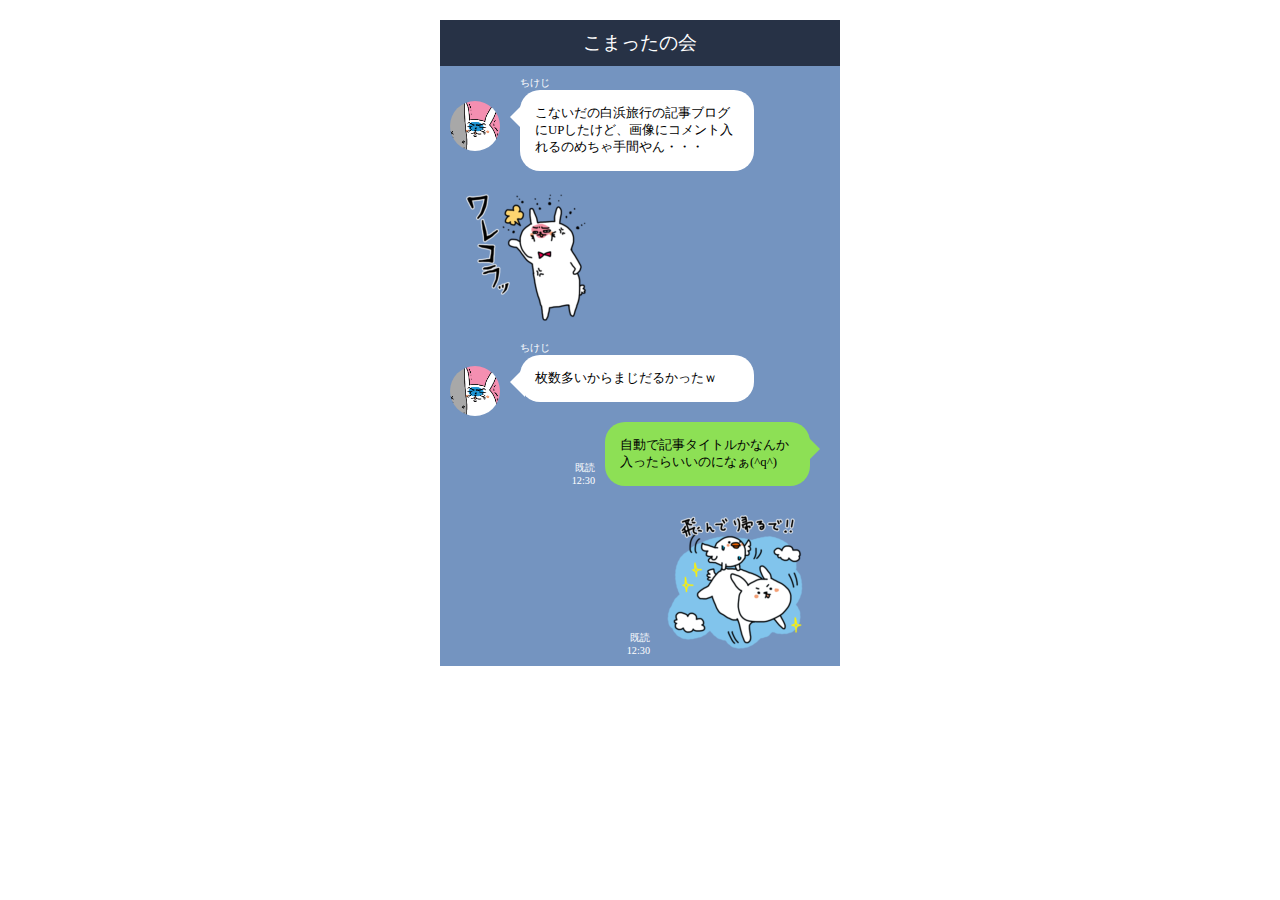
==== chat_line_css/index.html @ f2a0851d "LINE風" ====
<html lang="ja">
<head>
  <meta charset="UTF-8"/>
  <title>LINE風チャット画面をWordPressの記事内に表示する │ 3oWebCreate WEB小ネタと生活ライフハック</title>
  <link rel='stylesheet' href='style.css' type='text/css' media='all' />
</head>
<body>
  <div class="line">

  <div class="line__title">
    こまったの会
  </div>

  <div class="line__contents">
  <div class="line__left">
  <figure>
  <img src="icon.png"  alt="" title="" class="alignnone size-thumbnail wp-image-473" />
  </figure>
  <div class="line__left-text">
  <div class="name">ちけじ</div>
  <div class="text">こないだの白浜旅行の記事ブログにUPしたけど、画像にコメント入れるのめちゃ手間やん・・・</div>
  </div>
  </div>

  <div class="line__left">
  <div class="stanp"><img src="img1.png"  alt="" title="" class="alignnone size-thumbnail wp-image-471" /></div>
  </div>


  <div class="line__left">
  <figure>
  <img src="icon.png"  alt="" title="" class="alignnone size-thumbnail wp-image-473" />
  </figure>
  <div class="line__left-text">
  <div class="name">ちけじ</div>
  <div class="text">枚数多いからまじだるかったｗ</div>
  </div>
  </div>

  <div class="line__right">
  <div class="text">自動で記事タイトルかなんか入ったらいいのになぁ(^q^)</div>
  <span class="date">既読<br>12:30</span>
  </div>

  <div class="line__right">
  <div class="stanp"><img src="img2.png"  alt="" title="" class="alignnone size-thumbnail wp-image-469" /></div>
  <span class="date">既読<br>12:30</span>
  </div>
  </div>

  </div>

</body>

</html>
---- chat_line_css/style.css ----
/*/////////////////////////////////////////////////
//LINE風チャット画面をWordPressの記事内に表示する
/////////////////////////////////////////////////*/


.line {
  padding:0;
  background: #7494c0;
  overflow: hidden;
  max-width: 400px;
  margin: 20px auto;
  font-size: 80%;
}

/* タイトル部分 */
.line .line__title {
  background: #273246;
  padding: 10px;
  text-align: center;
  font-size: 150%;
  color: #ffffff;
}

/* 会話部分 */
.line .line__contents {
  padding: 10px;
}

/* 相手の会話 */
.line .line__left {
    width: 100%;
    position: relative;
    display: block;
    margin-bottom: 10px;
    max-width: 80%;
    clear: both;
}

/* アイコン画像 */
.line .line__left figure {
    width: 50px;
    position: absolute;
    top: 25px;
    left: 0;
    padding: 0;
    margin: 0;

}

/* 正方形を用意 */
.line .line__left figure img{
    border-radius: 50%;
    width: 50px;
    height: 50px;
}

.line .line__left .line__left-text{
  margin-left: 70px;
}

.line .line__left .line__left-text .name{
  font-size: 80%;
  color: #ffffff;
}

/* コメントエリア */
.line .line__left .text{
  margin: 0;
  position: relative;
  padding: 15px;
  border-radius: 20px;
  background-color: #ffffff;

}

/* 吹き出し */
.line .line__left .text::after{
  content: '';
  position: absolute;
  display: block;
  width: 0;
  height: 0;
  left: -10px;
  top: 12px;
  border-right: 15px solid #ffffff;
  border-top: 15px solid transparent;
  border-bottom: 15px solid transparent;
}

/* 自分の会話 */
.line .line__right {
    position: relative;
    display: block;
    margin: 10px 0;
    max-width: 75%;
    float: right;
    margin-right: 20px;
    clear: both;
}

/* コメントエリア */
.line .line__right .text {
  padding: 15px;
  border-radius: 20px;
  background-color: #8de055;
  margin: 0;
  margin-left: 80px;
}

/* 吹き出し */
.line .line__right .text::after{
  content: '';
  position: absolute;
  display: block;
  width: 0;
  height: 0;
  right: -10px;
  top: 12px;
  border-left: 15px solid #8de055;
  border-top: 15px solid transparent;
  border-bottom: 15px solid transparent;
}

/* 自分がスタンプを送る時 */
.line .line__right .stanp {
  position: relative;
  margin-left: 80px;
}

/* 既読エリア */
.line .line__right .date{
  content: '';
  position: absolute;
  display: block;
  width: 100px;
  text-align: right;
  left: -30px;
  bottom: 0px;
  font-size: 80%;
  color: #ffffff;
}
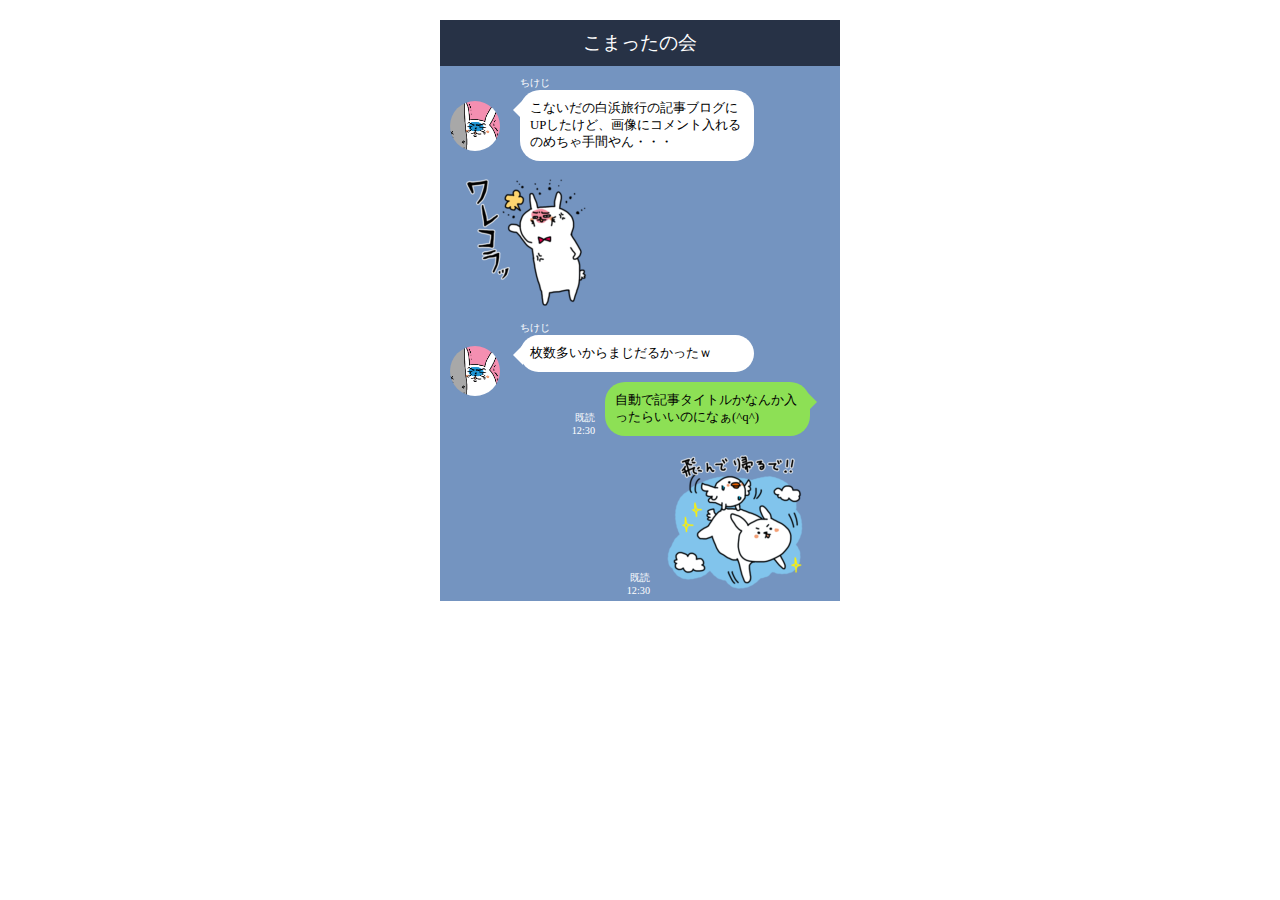
==== commit c35ef431: "LINE風会話ソース修正" ====
--- a/chat_line_css/index.html
+++ b/chat_line_css/index.html
@@ -14,7 +14,7 @@
   <div class="line__contents">
   <div class="line__left">
   <figure>
-  <img src="icon.png"  alt="" title="" class="alignnone size-thumbnail wp-image-473" />
+  <img src="icon.png"  alt="" title="" />
   </figure>
   <div class="line__left-text">
   <div class="name">ちけじ</div>
@@ -23,13 +23,13 @@
   </div>
 
   <div class="line__left">
-  <div class="stanp"><img src="img1.png"  alt="" title="" class="alignnone size-thumbnail wp-image-471" /></div>
+  <div class="stanp"><img src="img1.png"  alt="" title="" /></div>
   </div>
 
 
   <div class="line__left">
   <figure>
-  <img src="icon.png"  alt="" title="" class="alignnone size-thumbnail wp-image-473" />
+  <img src="icon.png"  alt="" title="" />
   </figure>
   <div class="line__left-text">
   <div class="name">ちけじ</div>
@@ -43,7 +43,7 @@
   </div>
 
   <div class="line__right">
-  <div class="stanp"><img src="img2.png"  alt="" title="" class="alignnone size-thumbnail wp-image-469" /></div>
+  <div class="stanp"><img src="img2.png"  alt="" title="" /></div>
   <span class="date">既読<br>12:30</span>
   </div>
   </div>
--- a/chat_line_css/style.css
+++ b/chat_line_css/style.css
@@ -31,7 +31,7 @@
     width: 100%;
     position: relative;
     display: block;
-    margin-bottom: 10px;
+    margin-bottom: 5px;
     max-width: 80%;
     clear: both;
 }
@@ -67,7 +67,7 @@
 .line .line__left .text{
   margin: 0;
   position: relative;
-  padding: 15px;
+  padding: 10px;
   border-radius: 20px;
   background-color: #ffffff;
 
@@ -80,18 +80,18 @@
   display: block;
   width: 0;
   height: 0;
-  left: -10px;
-  top: 12px;
-  border-right: 15px solid #ffffff;
-  border-top: 15px solid transparent;
-  border-bottom: 15px solid transparent;
+  left: -7px;
+  top: 10px;
+  border-right: 10px solid #ffffff;
+  border-top: 10px solid transparent;
+  border-bottom: 10px solid transparent;
 }
 
 /* 自分の会話 */
 .line .line__right {
     position: relative;
     display: block;
-    margin: 10px 0;
+    margin: 5px 0;
     max-width: 75%;
     float: right;
     margin-right: 20px;
@@ -100,7 +100,7 @@
 
 /* コメントエリア */
 .line .line__right .text {
-  padding: 15px;
+  padding: 10px;
   border-radius: 20px;
   background-color: #8de055;
   margin: 0;
@@ -114,11 +114,11 @@
   display: block;
   width: 0;
   height: 0;
-  right: -10px;
-  top: 12px;
-  border-left: 15px solid #8de055;
-  border-top: 15px solid transparent;
-  border-bottom: 15px solid transparent;
+  right: -7px;
+  top: 10px;
+  border-left: 10px solid #8de055;
+  border-top: 10px solid transparent;
+  border-bottom: 10px solid transparent;
 }
 
 /* 自分がスタンプを送る時 */
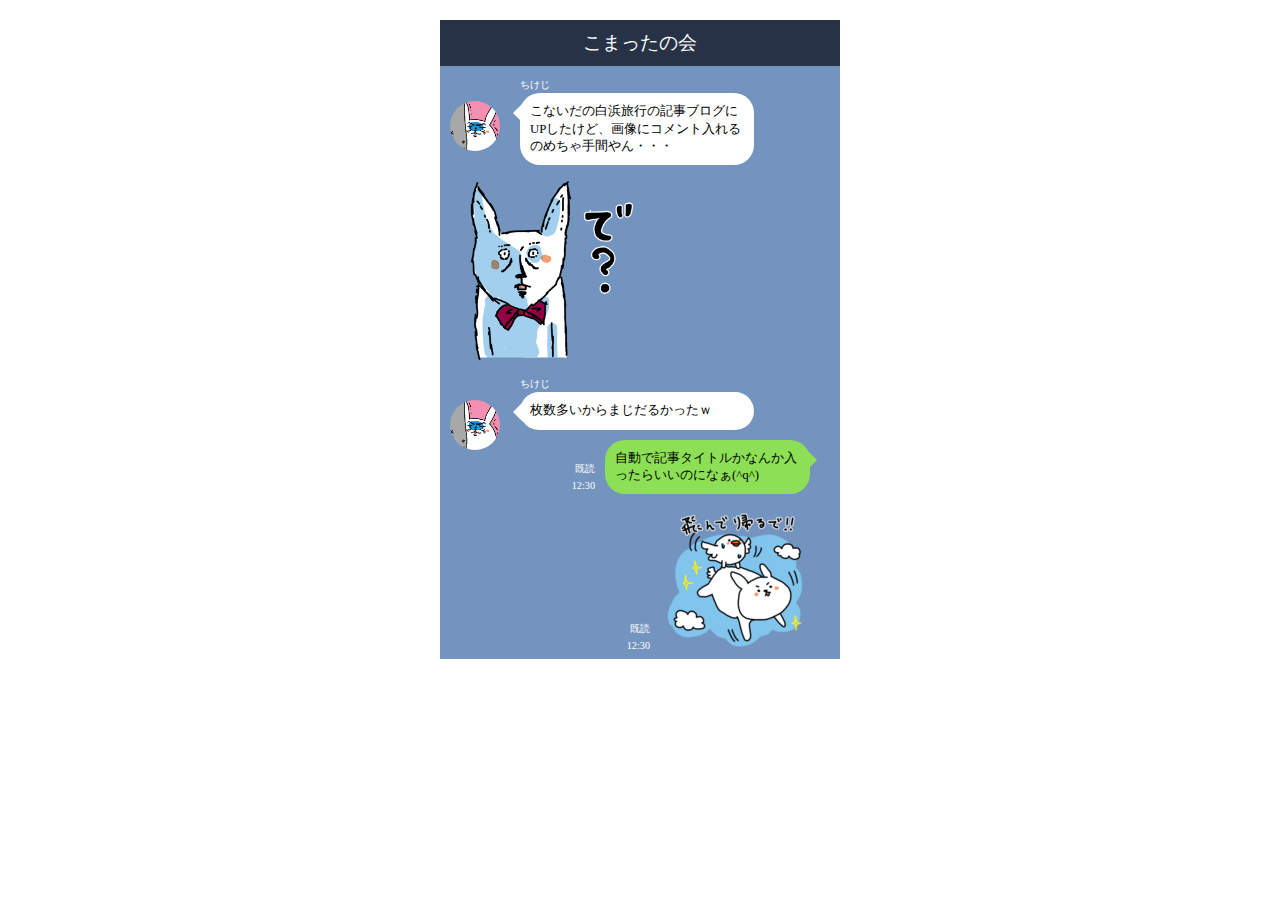
==== commit 32f6dddb: "マージン等細かい調整" ====
--- a/chat_line_css/index.html
+++ b/chat_line_css/index.html
@@ -23,7 +23,7 @@
   </div>
 
   <div class="line__left">
-  <div class="stanp"><img src="img1.png"  alt="" title="" /></div>
+  <div class="stanp"><img src="4.png"  alt="" title="" /></div>
   </div>
 
 
--- a/chat_line_css/style.css
+++ b/chat_line_css/style.css
@@ -24,6 +24,12 @@
 /* 会話部分 */
 .line .line__contents {
   padding: 10px;
+  line-height: 135%;
+}
+
+/* スタンプ画像最大幅 */
+.line .stanp img{
+  max-width:200px;
 }
 
 /* 相手の会話 */
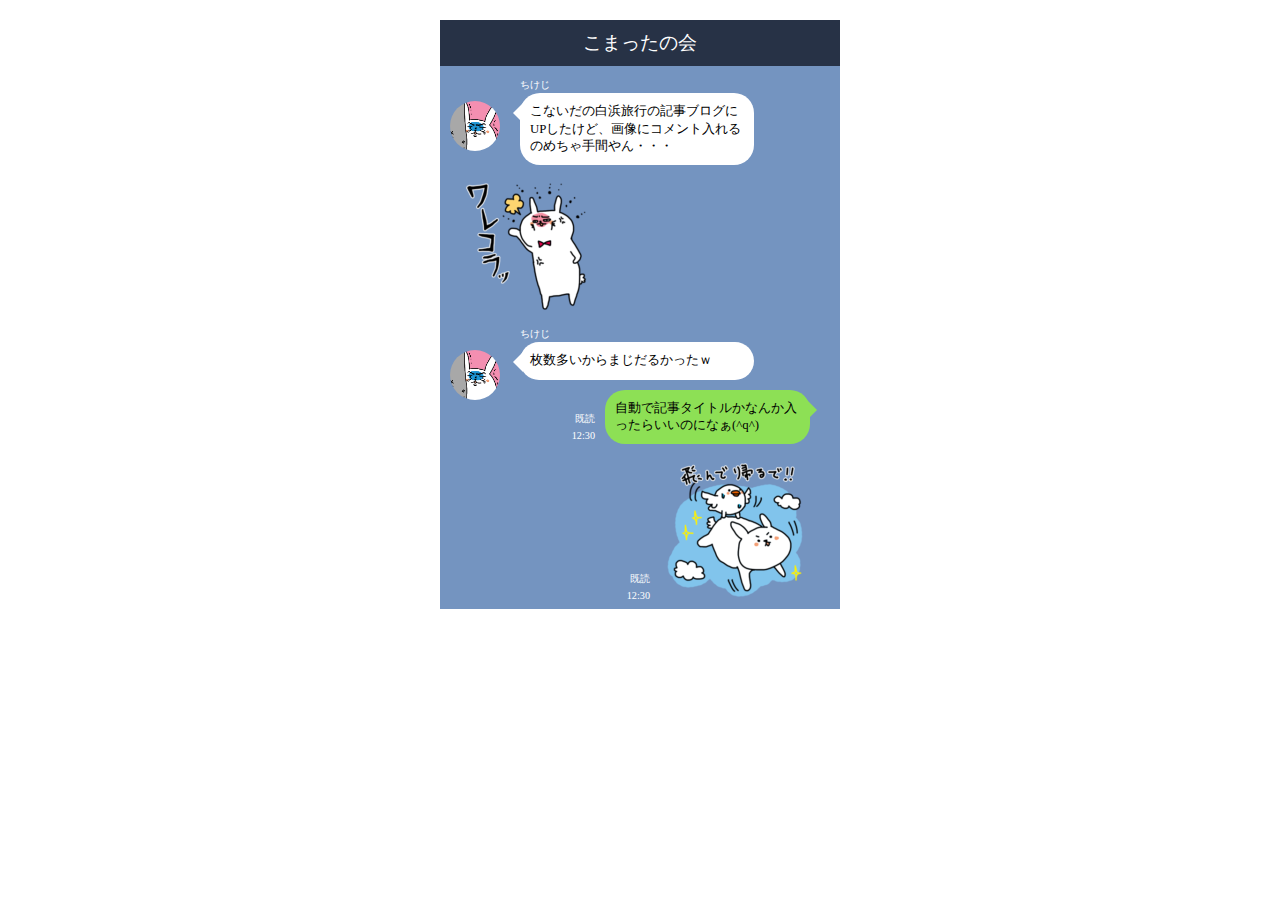
==== commit ad5e6f04: "不要ファイル削除" ====
--- a/chat_line_css/index.html
+++ b/chat_line_css/index.html
@@ -23,7 +23,7 @@
   </div>
 
   <div class="line__left">
-  <div class="stanp"><img src="4.png"  alt="" title="" /></div>
+  <div class="stanp"><img src="img1.png"  alt="" title="" /></div>
   </div>
 
 
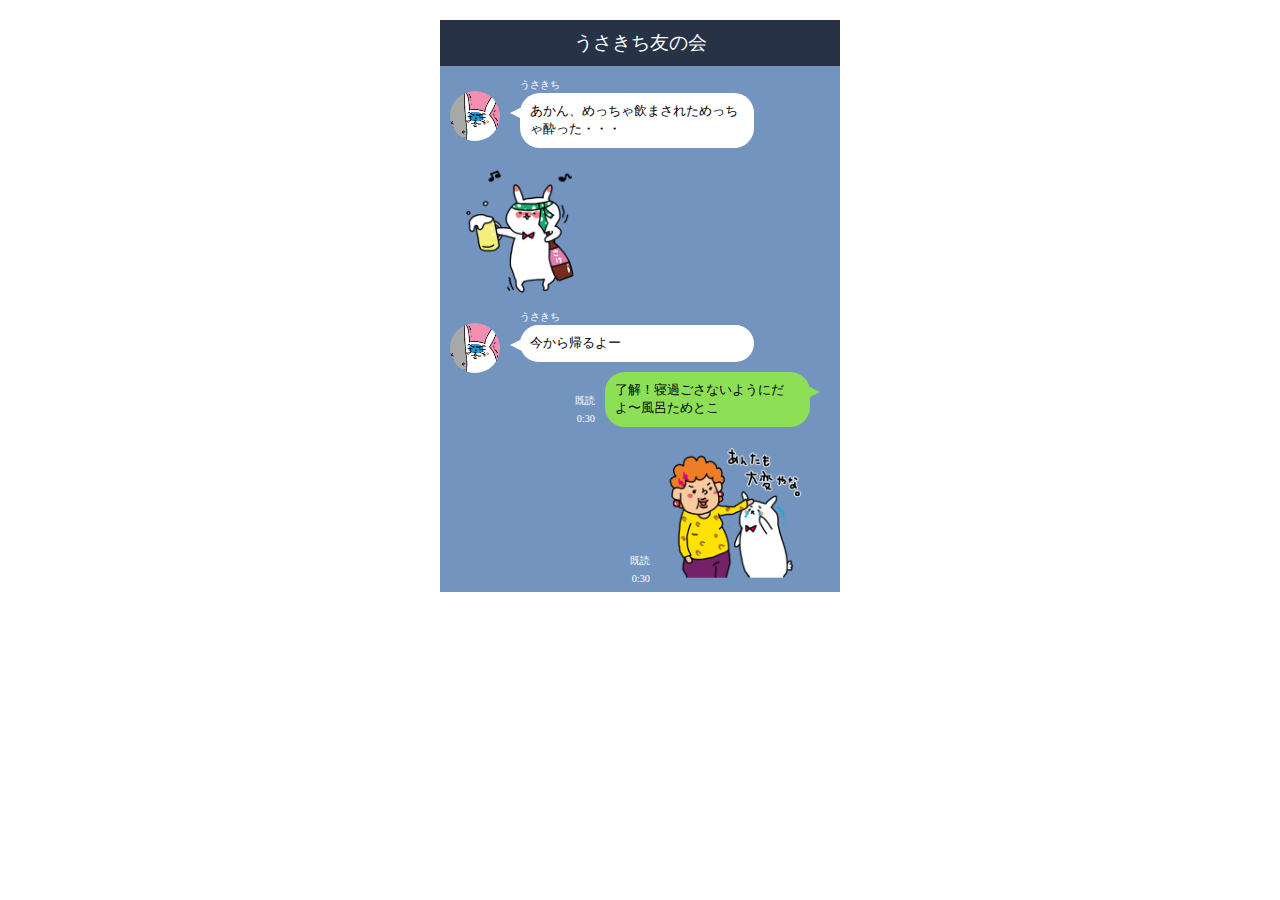
==== commit c243d867: "スタンプ追加" ====
--- a/chat_line_css/index.html
+++ b/chat_line_css/index.html
@@ -8,43 +8,43 @@
   <div class="line">
 
   <div class="line__title">
-    こまったの会
+    うさきち友の会
   </div>
 
   <div class="line__contents">
   <div class="line__left">
   <figure>
-  <img src="icon.png"  alt="" title="" />
+  <img src="icon.png" />
   </figure>
   <div class="line__left-text">
-  <div class="name">ちけじ</div>
-  <div class="text">こないだの白浜旅行の記事ブログにUPしたけど、画像にコメント入れるのめちゃ手間やん・・・</div>
+  <div class="name">うさきち</div>
+  <div class="text">あかん、めっちゃ飲まされためっちゃ酔った・・・</div>
   </div>
   </div>
 
   <div class="line__left">
-  <div class="stanp"><img src="img1.png"  alt="" title="" /></div>
+  <div class="stanp"><img src="./stamp/13.png"  /></div>
   </div>
 
 
   <div class="line__left">
   <figure>
-  <img src="icon.png"  alt="" title="" />
+  <img src="icon.png" />
   </figure>
   <div class="line__left-text">
-  <div class="name">ちけじ</div>
-  <div class="text">枚数多いからまじだるかったｗ</div>
+  <div class="name">うさきち</div>
+  <div class="text">今から帰るよー</div>
   </div>
   </div>
 
   <div class="line__right">
-  <div class="text">自動で記事タイトルかなんか入ったらいいのになぁ(^q^)</div>
-  <span class="date">既読<br>12:30</span>
+  <div class="text">了解！寝過ごさないようにだよ〜風呂ためとこ</div>
+  <span class="date">既読<br>0:30</span>
   </div>
 
   <div class="line__right">
-  <div class="stanp"><img src="img2.png"  alt="" title="" /></div>
-  <span class="date">既読<br>12:30</span>
+    <div class="stanp"><img src="./stamp/22.png"  /></div>
+  <span class="date">既読<br>0:30</span>
   </div>
   </div>
 
--- a/chat_line_css/style.css
+++ b/chat_line_css/style.css
@@ -29,7 +29,7 @@
 
 /* スタンプ画像最大幅 */
 .line .stanp img{
-  max-width:200px;
+  max-width:150px;
 }
 
 /* 相手の会話 */
@@ -46,7 +46,7 @@
 .line .line__left figure {
     width: 50px;
     position: absolute;
-    top: 25px;
+    top: 15px;
     left: 0;
     padding: 0;
     margin: 0;
@@ -86,9 +86,9 @@
   display: block;
   width: 0;
   height: 0;
-  left: -7px;
+  left: -10px;
   top: 10px;
-  border-right: 10px solid #ffffff;
+  border-right: 20px solid #ffffff;
   border-top: 10px solid transparent;
   border-bottom: 10px solid transparent;
 }
@@ -120,9 +120,9 @@
   display: block;
   width: 0;
   height: 0;
-  right: -7px;
+  right: -10px;
   top: 10px;
-  border-left: 10px solid #8de055;
+  border-left: 20px solid #8de055;
   border-top: 10px solid transparent;
   border-bottom: 10px solid transparent;
 }
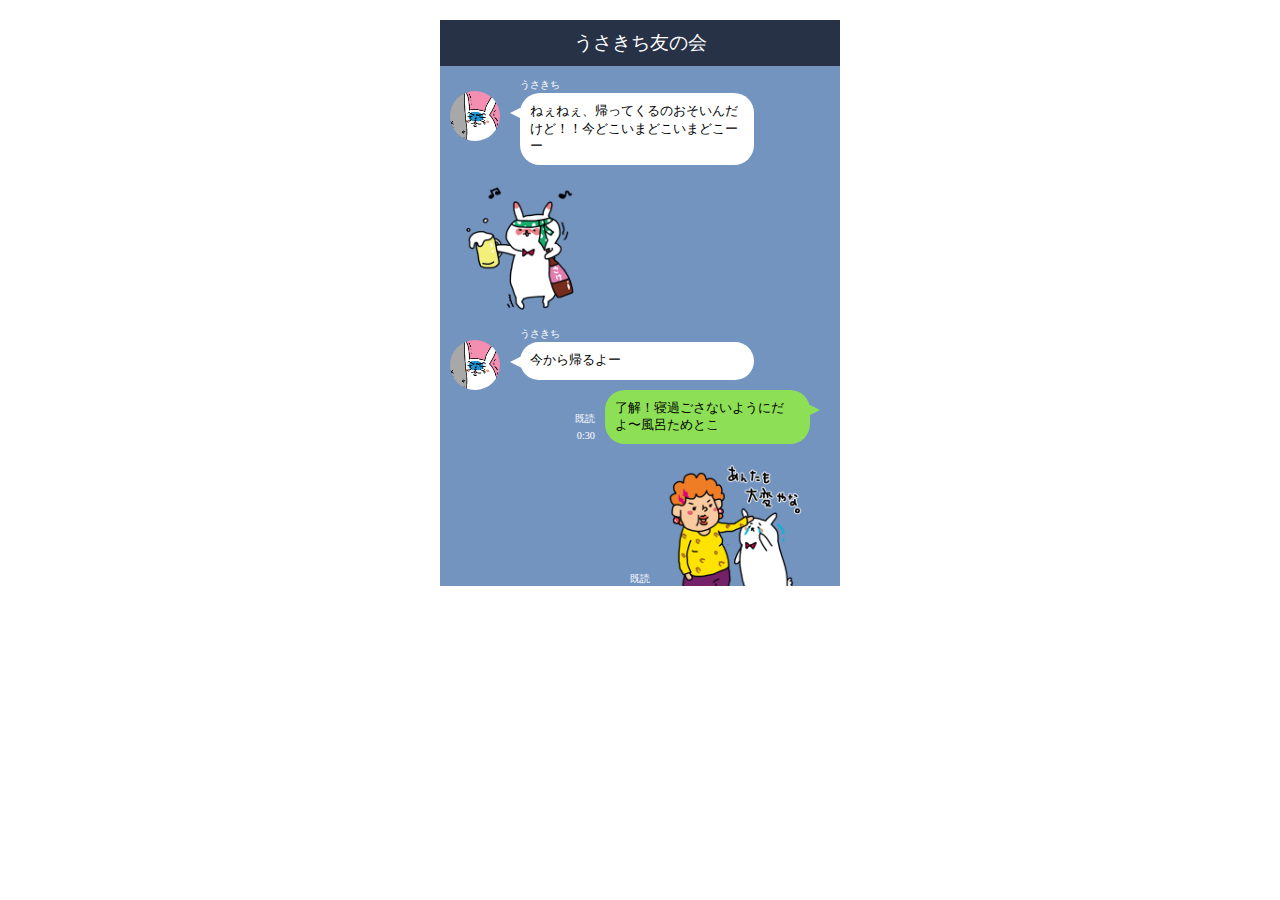
==== commit fd1931ac: "固定追加" ====
--- a/chat_line_css/index.html
+++ b/chat_line_css/index.html
@@ -5,50 +5,58 @@
   <link rel='stylesheet' href='style.css' type='text/css' media='all' />
 </head>
 <body>
+  <!-- ▼LINE風ここから -->
   <div class="line">
+    <!-- タイトル -->
+    <div class="line__title">
+      うさきち友の会
+    </div>
 
-  <div class="line__title">
-    うさきち友の会
+    <!-- 会話エリア -->
+    <div class="line__contents scroll">
+
+      <!-- 相手の吹き出し -->
+      <div class="line__left">
+        <figure>
+          <img src="icon.png" />
+        </figure>
+        <div class="line__left-text">
+          <div class="name">うさきち</div>
+          <div class="text">ねぇねぇ、帰ってくるのおそいんだけど！！今どこいまどこいまどこーー</div>
+        </div>
+      </div>
+
+      <!-- 相手のスタンプ -->
+      <div class="line__left">
+        <div class="stanp"><img src="./stamp/13.png" /></div>
+      </div>
+
+      <!-- 相手の吹き出し -->
+      <div class="line__left">
+        <figure>
+          <img src="icon.png" />
+        </figure>
+        <div class="line__left-text">
+          <div class="name">うさきち</div>
+          <div class="text">今から帰るよー</div>
+        </div>
+      </div>
+
+      <!-- 自分の吹き出し -->
+      <div class="line__right">
+        <div class="text">了解！寝過ごさないようにだよ〜風呂ためとこ</div>
+        <span class="date">既読<br>0:30</span>
+      </div>
+
+      <!-- 自分のスタンプ -->
+      <div class="line__right">
+        <div class="stanp"><img src="./stamp/22.png" /></div>
+        <span class="date">既読<br>0:30</span>
+      </div>
+
+    </div>
   </div>
-
-  <div class="line__contents">
-  <div class="line__left">
-  <figure>
-  <img src="icon.png" />
-  </figure>
-  <div class="line__left-text">
-  <div class="name">うさきち</div>
-  <div class="text">あかん、めっちゃ飲まされためっちゃ酔った・・・</div>
-  </div>
-  </div>
-
-  <div class="line__left">
-  <div class="stanp"><img src="./stamp/13.png"  /></div>
-  </div>
-
-
-  <div class="line__left">
-  <figure>
-  <img src="icon.png" />
-  </figure>
-  <div class="line__left-text">
-  <div class="name">うさきち</div>
-  <div class="text">今から帰るよー</div>
-  </div>
-  </div>
-
-  <div class="line__right">
-  <div class="text">了解！寝過ごさないようにだよ〜風呂ためとこ</div>
-  <span class="date">既読<br>0:30</span>
-  </div>
-
-  <div class="line__right">
-    <div class="stanp"><img src="./stamp/22.png"  /></div>
-  <span class="date">既読<br>0:30</span>
-  </div>
-  </div>
-
-  </div>
+  <!--　▲LINE風ここまで -->
 
 </body>
 
--- a/chat_line_css/style.css
+++ b/chat_line_css/style.css
@@ -25,6 +25,11 @@
 .line .line__contents {
   padding: 10px;
   line-height: 135%;
+}
+
+.line .scroll {
+  height: 500px;
+  overflow-y: scroll;
 }
 
 /* スタンプ画像最大幅 */
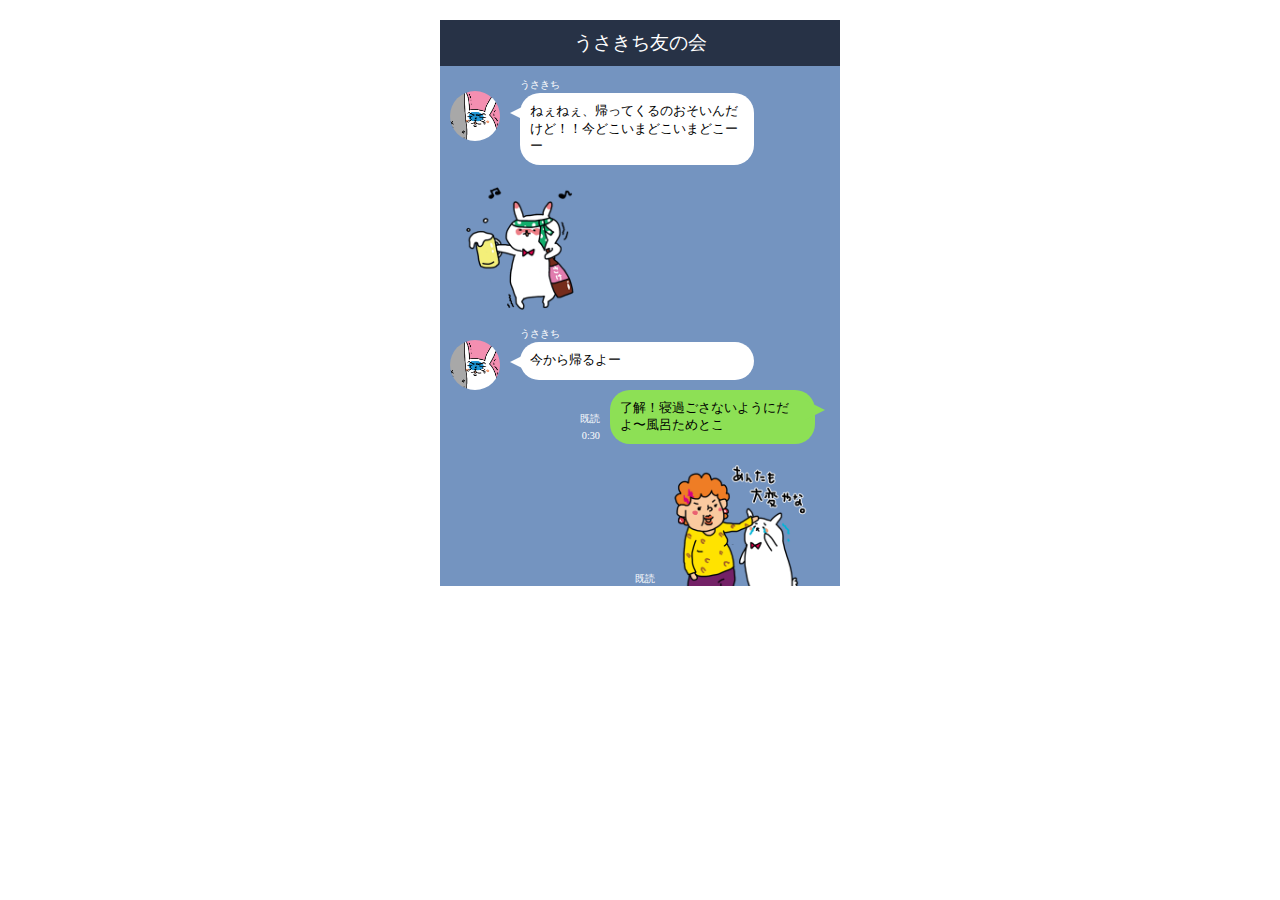
==== commit 4bd7bf10: "ver1.1" ====
--- a/chat_line_css/index.html
+++ b/chat_line_css/index.html
@@ -1,18 +1,19 @@
 <html lang="ja">
 <head>
   <meta charset="UTF-8"/>
-  <title>LINE風チャット画面をWordPressの記事内に表示する │ 3oWebCreate WEB小ネタと生活ライフハック</title>
+  <title>LINE風チャット画面(会話方式)を記事に表示する方法 │ 3oWebCreate WEB小ネタと生活ライフハック</title>
   <link rel='stylesheet' href='style.css' type='text/css' media='all' />
 </head>
 <body>
+
   <!-- ▼LINE風ここから -->
-  <div class="line">
+  <div class="line__container">
     <!-- タイトル -->
     <div class="line__title">
       うさきち友の会
     </div>
 
-    <!-- 会話エリア -->
+    <!-- ▼会話エリア scrollを外すと高さ固定解除 -->
     <div class="line__contents scroll">
 
       <!-- 相手の吹き出し -->
@@ -28,7 +29,7 @@
 
       <!-- 相手のスタンプ -->
       <div class="line__left">
-        <div class="stanp"><img src="./stamp/13.png" /></div>
+        <div class="stamp"><img src="./stamp/13.png" /></div>
       </div>
 
       <!-- 相手の吹き出し -->
@@ -50,11 +51,12 @@
 
       <!-- 自分のスタンプ -->
       <div class="line__right">
-        <div class="stanp"><img src="./stamp/22.png" /></div>
+        <div class="stamp"><img src="./stamp/22.png" /></div>
         <span class="date">既読<br>0:30</span>
       </div>
 
     </div>
+    <!--　▲会話エリア ここまで -->
   </div>
   <!--　▲LINE風ここまで -->
 
--- a/chat_line_css/style.css
+++ b/chat_line_css/style.css
@@ -1,9 +1,8 @@
 /*/////////////////////////////////////////////////
-//LINE風チャット画面をWordPressの記事内に表示する
+//LINE風チャット画面(会話方式)を記事に表示する方法
 /////////////////////////////////////////////////*/
 
-
-.line {
+.line__container {
   padding:0;
   background: #7494c0;
   overflow: hidden;
@@ -13,7 +12,7 @@
 }
 
 /* タイトル部分 */
-.line .line__title {
+.line__container .line__title {
   background: #273246;
   padding: 10px;
   text-align: center;
@@ -22,23 +21,24 @@
 }
 
 /* 会話部分 */
-.line .line__contents {
+.line__container .line__contents {
   padding: 10px;
+  overflow: hidden;
   line-height: 135%;
 }
 
-.line .scroll {
+.line__container .scroll {
   height: 500px;
   overflow-y: scroll;
 }
 
 /* スタンプ画像最大幅 */
-.line .stanp img{
+.line__container .stamp img {
   max-width:150px;
 }
 
 /* 相手の会話 */
-.line .line__left {
+.line__container .line__left {
     width: 100%;
     position: relative;
     display: block;
@@ -48,7 +48,7 @@
 }
 
 /* アイコン画像 */
-.line .line__left figure {
+.line__container .line__left figure {
     width: 50px;
     position: absolute;
     top: 15px;
@@ -59,33 +59,32 @@
 }
 
 /* 正方形を用意 */
-.line .line__left figure img{
+.line__container .line__left figure img{
     border-radius: 50%;
     width: 50px;
     height: 50px;
 }
 
-.line .line__left .line__left-text{
+.line__container .line__left .line__left-text {
   margin-left: 70px;
 }
 
-.line .line__left .line__left-text .name{
+.line__container .line__left .line__left-text .name {
   font-size: 80%;
   color: #ffffff;
 }
 
 /* コメントエリア */
-.line .line__left .text{
+.line__container .line__left .text {
   margin: 0;
   position: relative;
   padding: 10px;
   border-radius: 20px;
   background-color: #ffffff;
-
 }
 
 /* 吹き出し */
-.line .line__left .text::after{
+.line__container .line__left .text::after {
   content: '';
   position: absolute;
   display: block;
@@ -99,18 +98,18 @@
 }
 
 /* 自分の会話 */
-.line .line__right {
+.line__container .line__right {
     position: relative;
     display: block;
     margin: 5px 0;
     max-width: 75%;
     float: right;
-    margin-right: 20px;
+    margin-right: 15px;
     clear: both;
 }
 
 /* コメントエリア */
-.line .line__right .text {
+.line__container .line__right .text {
   padding: 10px;
   border-radius: 20px;
   background-color: #8de055;
@@ -119,7 +118,7 @@
 }
 
 /* 吹き出し */
-.line .line__right .text::after{
+.line__container .line__right .text::after {
   content: '';
   position: absolute;
   display: block;
@@ -133,13 +132,13 @@
 }
 
 /* 自分がスタンプを送る時 */
-.line .line__right .stanp {
+.line__container .line__right .stamp {
   position: relative;
   margin-left: 80px;
 }
 
 /* 既読エリア */
-.line .line__right .date{
+.line__container .line__right .date {
   content: '';
   position: absolute;
   display: block;
